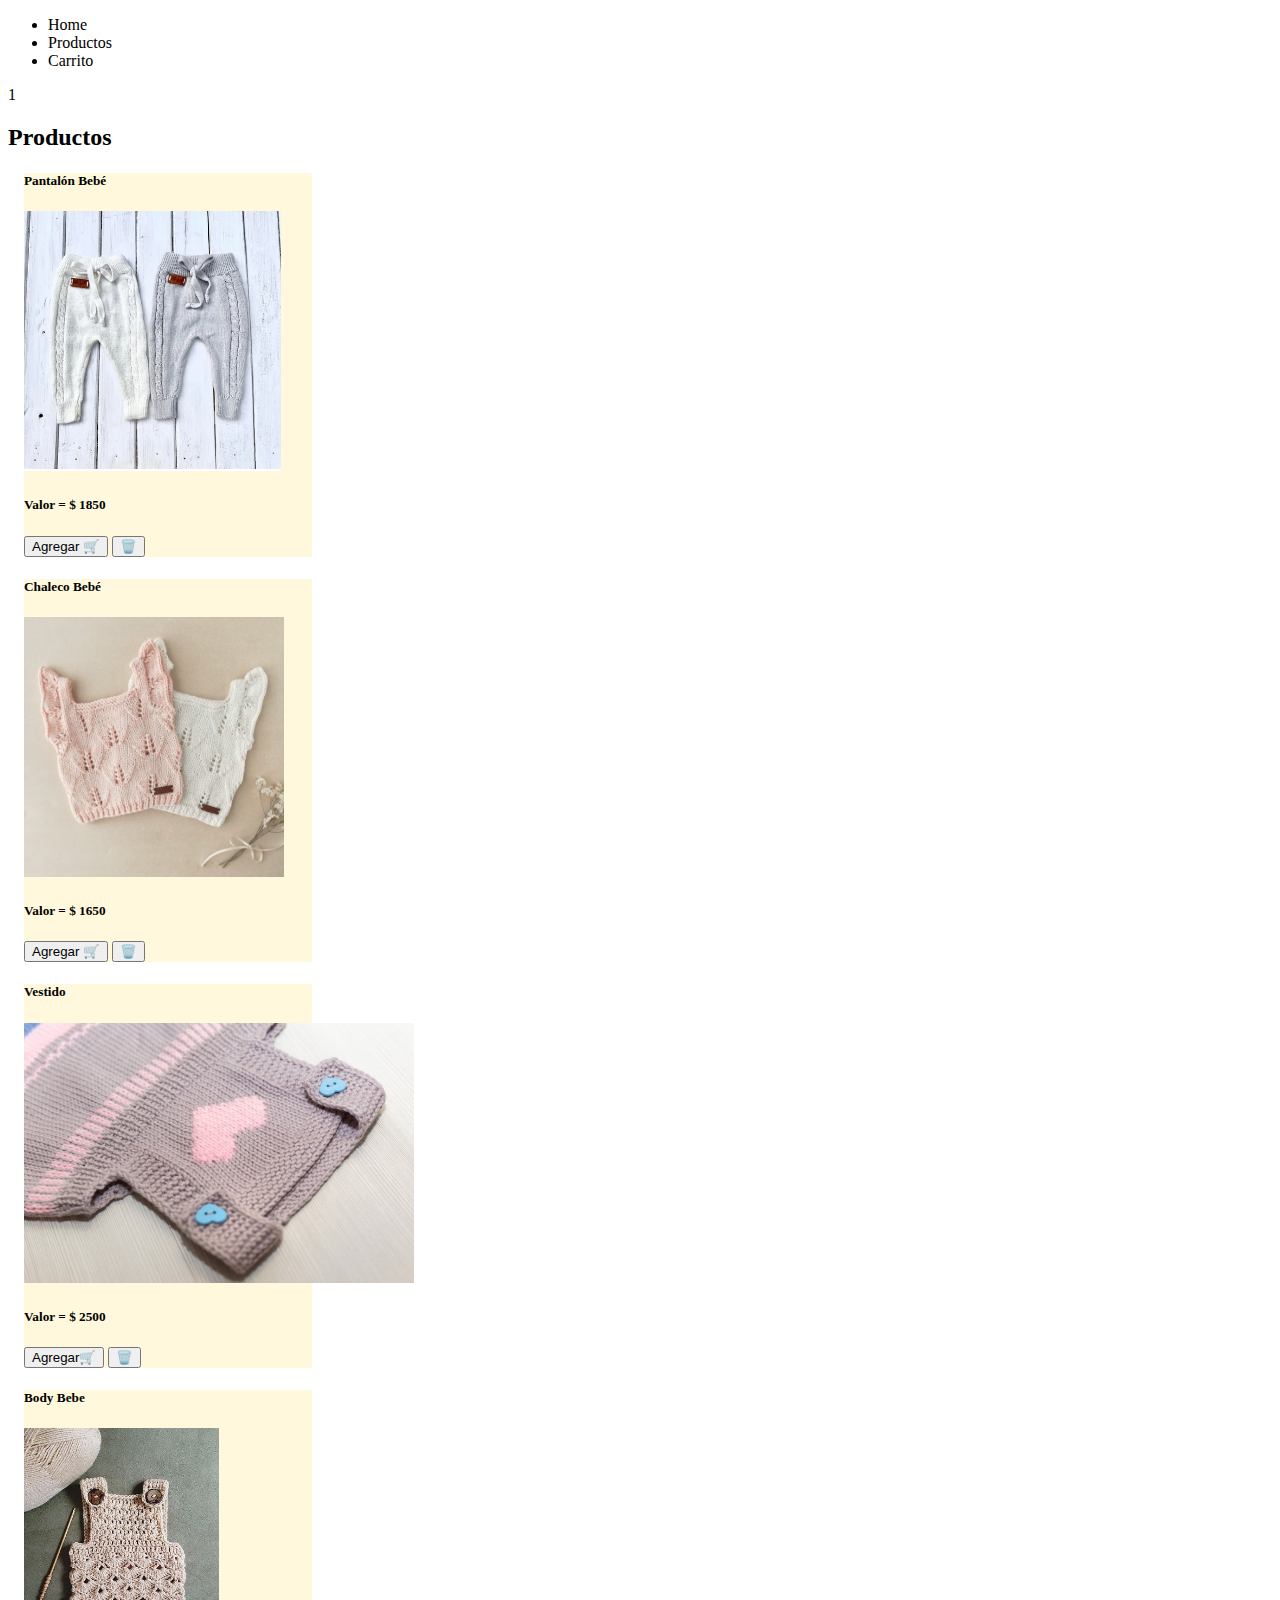
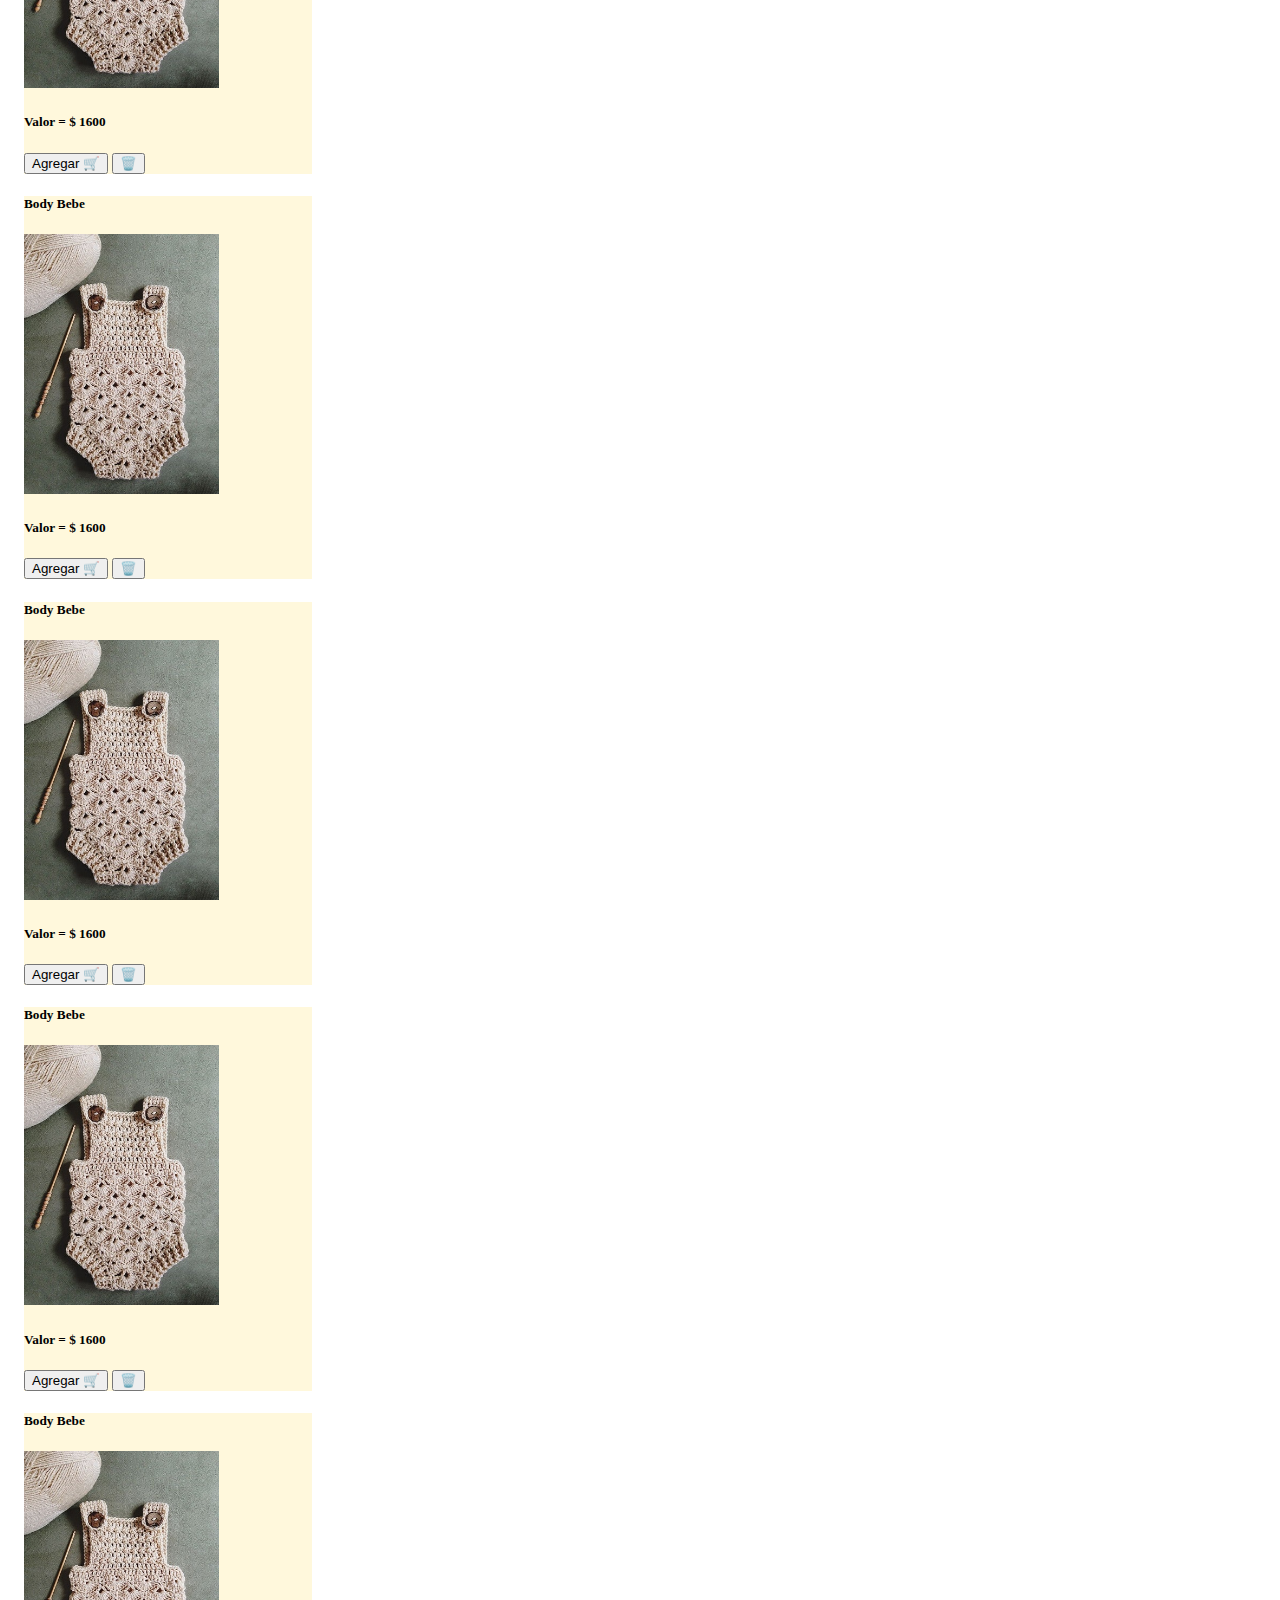
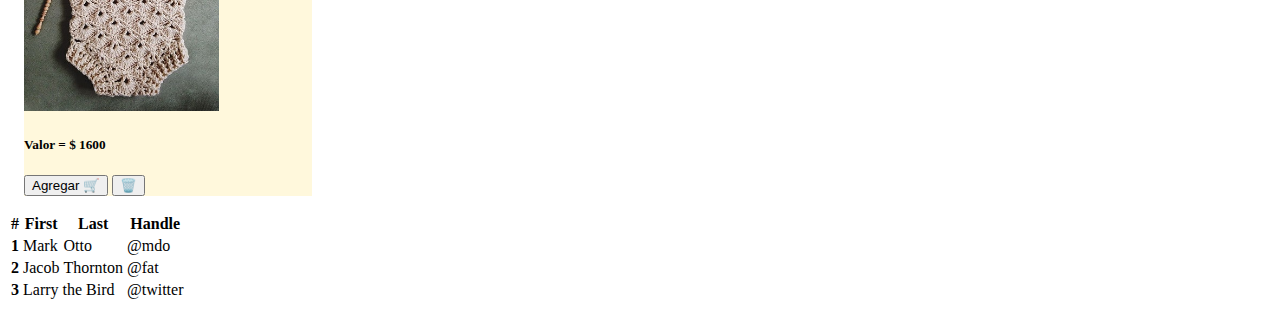
==== index.html @ 097635c6 "Cards 2" ====
<!DOCTYPE html>
<html lang="en">
<head>
    <meta charset="UTF-8">
    <meta http-equiv="X-UA-Compatible" content="IE=edge">
    <meta name="viewport" content="width=device-width, initial-scale=1.0">
    <link href="https://cdn.jsdelivr.net/npm/bootstrap@5.1.3/dist/css/bootstrap.min.css" rel="stylesheet" integrity="sha384-1BmE4kWBq78iYhFldvKuhfTAU6auU8tT94WrHftjDbrCEXSU1oBoqyl2QvZ6jIW3" crossorigin="anonymous">
    <link rel="stylesheet" href="./estilos.css">
    <title>Javascript</title>
</head>
<body >
    <header class="container-fluid bg-dark  top-0">
    <ul class="nav nav-pills mb-3 py-3 container" id="pills-tab" role="tablist">
        <li class="nav-item" role="presentation">
          <a class="nav-link " id="pills-home-tab" data-bs-toggle="pill" data-bs-target="#pills-home" type="button" role="tab" aria-controls="pills-home" aria-selected="true">Home</a>
        </li>
        <li class="nav-item" role="presentation">
          <a class="nav-link active" id="pills-profile-tab" data-bs-toggle="pill" data-bs-target="#pills-profile" type="button" role="tab" aria-controls="pills-profile" aria-selected="false">Productos</a>
        </li>
        <li class="nav-item" role="presentation">
          <a class="nav-link " id="pills-contact-tab" data-bs-toggle="pill" data-bs-target="#pills-contact" type="button" role="tab" aria-controls="pills-contact" aria-selected="false">Carrito</a>
        </li>
      </ul>
    </header>
<main>
    
      <div class="tab-content" id="pills-tabContent">
        <div class="tab-pane fade" id="pills-home" role="tabpanel" aria-labelledby="pills-home-tab">1</div>
    
    <h2 class="m-4 test-primary">Productos</h2>
    
        <div class="tab-pane fade show active" id="pills-profile" role="tabpanel" aria-labelledby="pills-profile-tab">
            <div class="container">
                <div class="row">
                <div class="card shadow mb-1" style="width: 18rem;">
                    <h5 class="card-title pt-2 text-center text-primary">Pantalón Bebé</h5>
                    <img src="/Img/Img/Tejidos-indumentaria/Pantalon-bebe.png" height= 260px | class="card-img-top" alt="...">
                    <div class="card-body">
                        <h5 class="card-text">Valor = $ 1850</h5>       
                        <button id="product1" class="product">Agregar 🛒</button>  <button>🗑️</button>
                    </div>
                </div>  
                <div class="card shadow mb-1" style="width: 18rem;">
                    <h5 class="card-title pt-2 text-center text-primary">Chaleco Bebé</h5>
                    <img src="/Img/Img/Tejidos-indumentaria/Saco-bebe.jpeg" height= 260px class="card-img-top" alt="...">
                    <div class="card-body">
                        <h5 class="card-text">Valor = $ 1650</h5>
                        <button id="product2" class="product">Agregar 🛒</button>  <button>🗑️</button>
                    </div>
                </div>
                <div class="card shadow mb-1" style="width: 18rem;">
                    <h5 class="card-title pt-2 text-center text-primary">Vestido</h5>
                    <img src="/Img/Img/Tejidos-indumentaria/vestido-tejido.jpg" height= 260px class="card-img-top" alt="...">
                    <div class="card-body">
                        <h5 class="card-text">Valor = $ 2500</h5>
                        <button id="product3" class="product">Agregar🛒</button>   <button>🗑️</button>
                        
                    </div>
                </div>
                <div class="card shadow mb-1" style="width: 18rem;">
                    <h5 class="card-title pt-2 text-center text-primary">Body Bebe</h5>
                    <img src="/Img/Img/Tejidos-indumentaria/Body-tejido.jpg" height= 260px class="card-img-top" alt="...">
                    <div class="card-body">
                        <h5 class="card-text">Valor = $ 1600</h5>
                        <button id="product4" class="product">Agregar 🛒</button>   <button>🗑️</button>
                    </div>
                </div>
                <div class="card shadow mb-1" style="width: 18rem;">
                    <h5 class="card-title pt-2 text-center text-primary">Body Bebe</h5>
                    <img src="/Img/Img/Tejidos-indumentaria/Body-tejido.jpg" height= 260px class="card-img-top" alt="...">
                    <div class="card-body">
                        <h5 class="card-text">Valor = $ 1600</h5>
                        <button id="product4" class="product">Agregar 🛒</button>   <button>🗑️</button>
                    </div>
                </div>
                <div class="card shadow mb-1" style="width: 18rem;">
                    <h5 class="card-title pt-2 text-center text-primary">Body Bebe</h5>
                        <img src="/Img/Img/Tejidos-indumentaria/Body-tejido.jpg" height= 260px class="card-img-top" alt="...">
                        <div class="card-body">
                            <h5 class="card-text">Valor = $ 1600</h5>
                            <button id="product4" class="product">Agregar 🛒</button>   <button>🗑️</button>
                        </div>
                </div>
                <div class="card shadow mb-1" style="width: 18rem;">
                    <h5 class="card-title pt-2 text-center text-primary">Body Bebe</h5>
                    <img src="/Img/Img/Tejidos-indumentaria/Body-tejido.jpg" height= 260px class="card-img-top" alt="...">
                    <div class="card-body">
                        <h5 class="card-text">Valor = $ 1600</h5>
                        <button id="product4" class="product">Agregar 🛒</button>   <button>🗑️</button>
                    </div>
            </div>
            <div class="card shadow mb-1" style="width: 18rem;">
                <h5 class="card-title pt-2 text-center text-primary">Body Bebe</h5>
                <img src="/Img/Img/Tejidos-indumentaria/Body-tejido.jpg" height= 260px class="card-img-top" alt="...">
                <div class="card-body">
                    <h5 class="card-text">Valor = $ 1600</h5>
                    <button id="product4" class="product">Agregar 🛒</button>   <button>🗑️</button>
                </div>
            </div>
                </div>
            </div> 
        </div>
          
        <div class="tab-pane fade" id="pills-contact" role="tabpanel" aria-labelledby="pills-contact-tab">
            <table class="table">
                <thead>
                  <tr>
                    <th scope="col">#</th>
                    <th scope="col">First</th>
                    <th scope="col">Last</th>
                    <th scope="col">Handle</th>
                  </tr>
                </thead>
                <tbody>
                  <tr>
                    <th scope="row">1</th>
                    <td>Mark</td>
                    <td>Otto</td>
                    <td>@mdo</td>
                  </tr>
                  <tr>
                    <th scope="row">2</th>
                    <td>Jacob</td>
                    <td>Thornton</td>
                    <td>@fat</td>
                  </tr>
                  <tr>
                    <th scope="row">3</th>
                    <td colspan="2">Larry the Bird</td>
                    <td>@twitter</td>
                  </tr>
                </tbody>
              </table>


        </div>
      </div>
    </main>
    <!-- <div id="LogIn"> 
    </div> -->
    
    <script src="https://cdn.jsdelivr.net/npm/bootstrap@5.1.3/dist/js/bootstrap.bundle.min.js" integrity="sha384-ka7Sk0Gln4gmtz2MlQnikT1wXgYsOg+OMhuP+IlRH9sENBO0LRn5q+8nbTov4+1p" crossorigin="anonymous"></script>
    <script src="https://code.jquery.com/jquery-3.6.0.min.js"></script>
    <script src="script.js"></script>
    
</body>
</html>
---- estilos.css ----
.card{
    margin: 1rem;
    background: cornsilk;
}
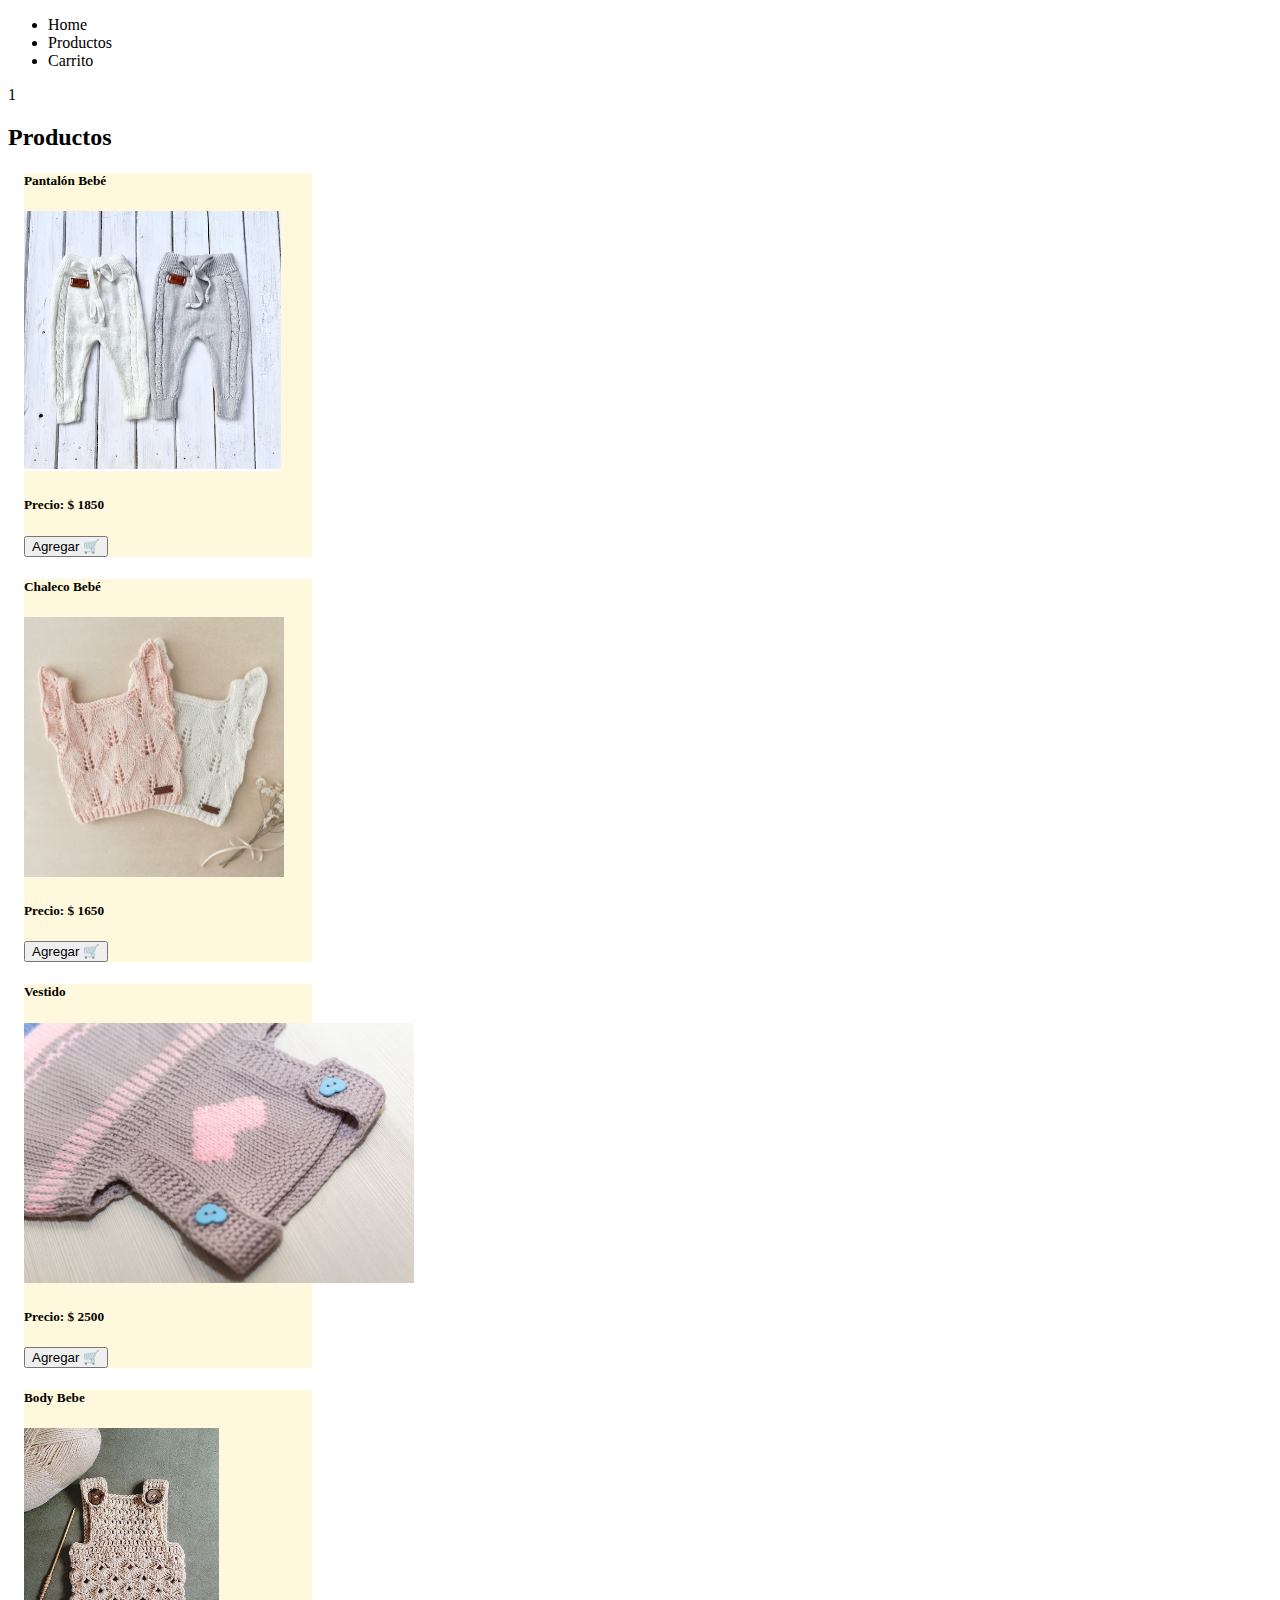
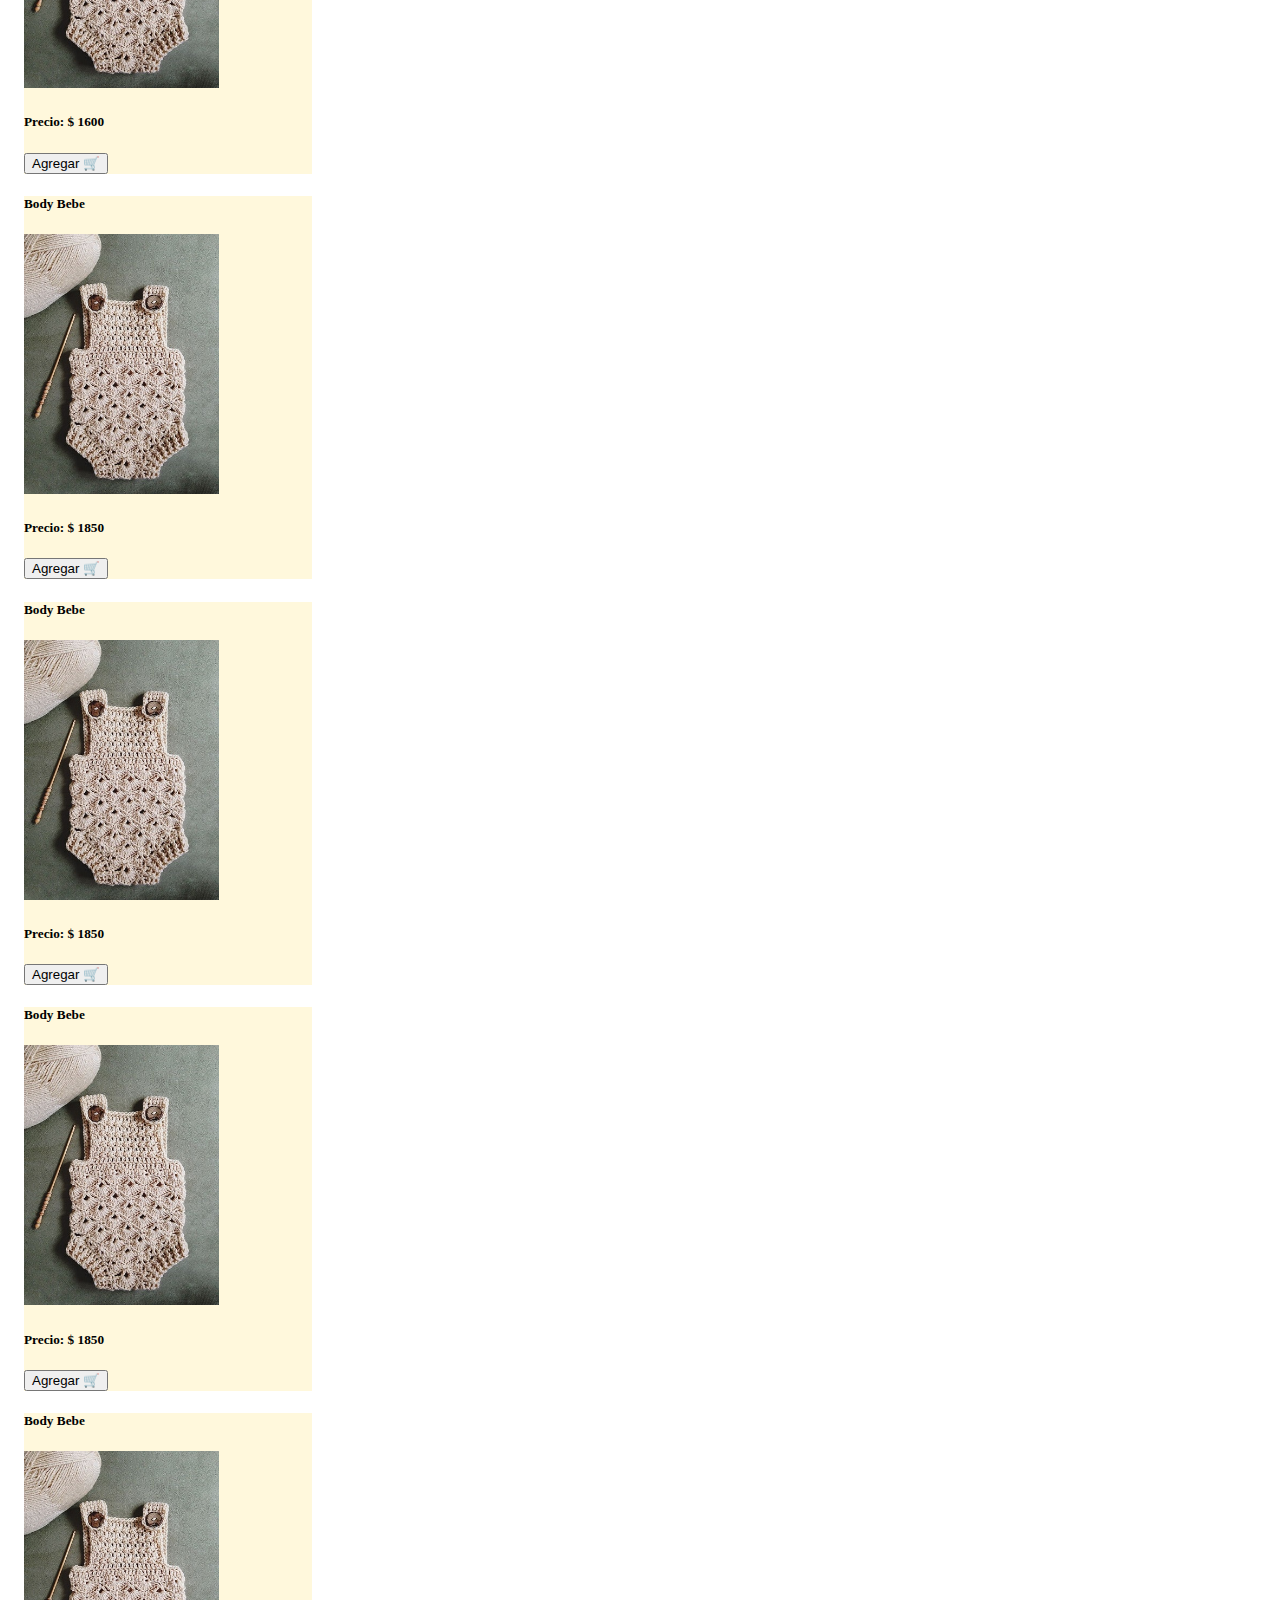
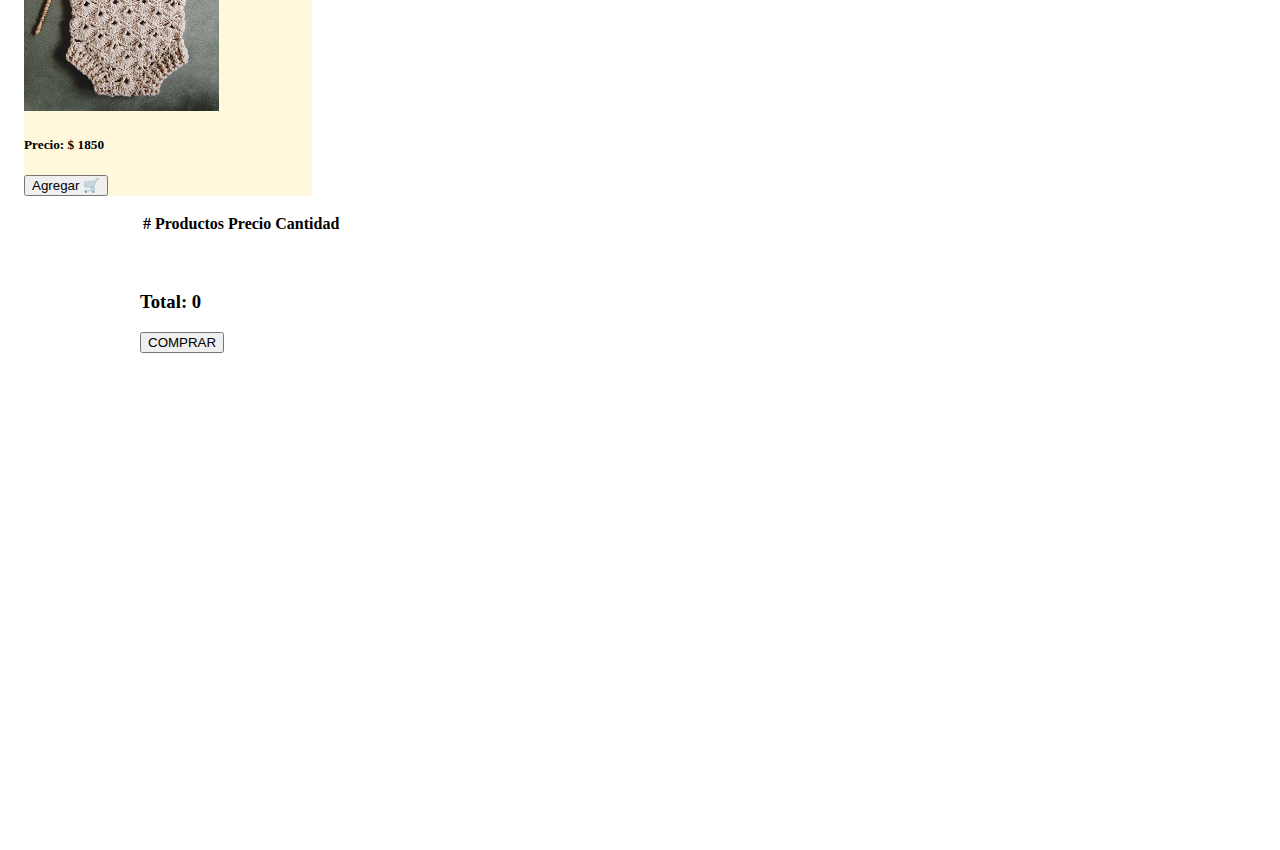
==== commit 50e5d7da: "Carrito Avanzado" ====
--- a/index.html
+++ b/index.html
@@ -22,38 +22,52 @@
         </li>
       </ul>
     </header>
-<main>
+
+    <div class="alert container position-sticky top-0 alert-primary hide" role="alert">
+       Producto Agregado!!
+    </div>
+    <div class="alert container position-sticky top-0 alert-danger remove" role="alert">
+        Producto Removido
+     </div>
+
     
       <div class="tab-content" id="pills-tabContent">
         <div class="tab-pane fade" id="pills-home" role="tabpanel" aria-labelledby="pills-home-tab">1</div>
     
-    <h2 class="m-4 test-primary">Productos</h2>
+    
     
         <div class="tab-pane fade show active" id="pills-profile" role="tabpanel" aria-labelledby="pills-profile-tab">
+            <h2 class=" h4 m-4 text-secondary">Productos</h2>
             <div class="container">
-                <div class="row">
+                <div class="row row-cols-sm-1 row-cols-md-2 row-cols-lg-3 row-cols-xl-4">
                 <div class="card shadow mb-1" style="width: 18rem;">
                     <h5 class="card-title pt-2 text-center text-primary">Pantalón Bebé</h5>
                     <img src="/Img/Img/Tejidos-indumentaria/Pantalon-bebe.png" height= 260px | class="card-img-top" alt="...">
                     <div class="card-body">
-                        <h5 class="card-text">Valor = $ 1850</h5>       
-                        <button id="product1" class="product">Agregar 🛒</button>  <button>🗑️</button>
+                        <h5 class="text-primary">Precio: <span class="precio">$ 1850</span></h5>       
+                        <div class="d-grid gap-2">
+                        <button class="btn btn-secondary button">Agregar 🛒</button> 
+                        </div>
                     </div>
                 </div>  
                 <div class="card shadow mb-1" style="width: 18rem;">
                     <h5 class="card-title pt-2 text-center text-primary">Chaleco Bebé</h5>
                     <img src="/Img/Img/Tejidos-indumentaria/Saco-bebe.jpeg" height= 260px class="card-img-top" alt="...">
                     <div class="card-body">
-                        <h5 class="card-text">Valor = $ 1650</h5>
-                        <button id="product2" class="product">Agregar 🛒</button>  <button>🗑️</button>
+                        <h5 class="text-primary">Precio: <span class="precio">$ 1650</span></h5>       
+                        <div class="d-grid gap-2">
+                        <button class="btn btn-secondary button">Agregar 🛒</button> 
+                        </div>  
                     </div>
                 </div>
                 <div class="card shadow mb-1" style="width: 18rem;">
                     <h5 class="card-title pt-2 text-center text-primary">Vestido</h5>
                     <img src="/Img/Img/Tejidos-indumentaria/vestido-tejido.jpg" height= 260px class="card-img-top" alt="...">
                     <div class="card-body">
-                        <h5 class="card-text">Valor = $ 2500</h5>
-                        <button id="product3" class="product">Agregar🛒</button>   <button>🗑️</button>
+                        <h5 class="text-primary">Precio: <span class="precio">$ 2500</span></h5>       
+                        <div class="d-grid gap-2">
+                        <button class="btn btn-secondary button">Agregar 🛒</button> 
+                        </div>  
                         
                     </div>
                 </div>
@@ -61,81 +75,85 @@
                     <h5 class="card-title pt-2 text-center text-primary">Body Bebe</h5>
                     <img src="/Img/Img/Tejidos-indumentaria/Body-tejido.jpg" height= 260px class="card-img-top" alt="...">
                     <div class="card-body">
-                        <h5 class="card-text">Valor = $ 1600</h5>
-                        <button id="product4" class="product">Agregar 🛒</button>   <button>🗑️</button>
+                        <h5 class="text-primary">Precio: <span class="precio">$ 1600</span></h5>       
+                        <div class="d-grid gap-2">
+                        <button class="btn btn-secondary button">Agregar 🛒</button> 
+                        </div>  
                     </div>
                 </div>
                 <div class="card shadow mb-1" style="width: 18rem;">
                     <h5 class="card-title pt-2 text-center text-primary">Body Bebe</h5>
                     <img src="/Img/Img/Tejidos-indumentaria/Body-tejido.jpg" height= 260px class="card-img-top" alt="...">
                     <div class="card-body">
-                        <h5 class="card-text">Valor = $ 1600</h5>
-                        <button id="product4" class="product">Agregar 🛒</button>   <button>🗑️</button>
+                        <h5 class="text-primary">Precio: <span class="precio">$ 1850</span></h5>       
+                        <div class="d-grid gap-2">
+                        <button class="btn btn-secondary button">Agregar 🛒</button> 
+                        </div>  
                     </div>
                 </div>
                 <div class="card shadow mb-1" style="width: 18rem;">
                     <h5 class="card-title pt-2 text-center text-primary">Body Bebe</h5>
                         <img src="/Img/Img/Tejidos-indumentaria/Body-tejido.jpg" height= 260px class="card-img-top" alt="...">
                         <div class="card-body">
-                            <h5 class="card-text">Valor = $ 1600</h5>
-                            <button id="product4" class="product">Agregar 🛒</button>   <button>🗑️</button>
+                            <h5 class="text-primary">Precio: <span class="precio">$ 1850</span></h5>       
+                            <div class="d-grid gap-2">
+                            <button class="btn btn-secondary button">Agregar 🛒</button> 
+                            </div> 
                         </div>
                 </div>
                 <div class="card shadow mb-1" style="width: 18rem;">
                     <h5 class="card-title pt-2 text-center text-primary">Body Bebe</h5>
                     <img src="/Img/Img/Tejidos-indumentaria/Body-tejido.jpg" height= 260px class="card-img-top" alt="...">
                     <div class="card-body">
-                        <h5 class="card-text">Valor = $ 1600</h5>
-                        <button id="product4" class="product">Agregar 🛒</button>   <button>🗑️</button>
+                        <h5 class="text-primary">Precio: <span class="precio">$ 1850</span></h5>       
+                        <div class="d-grid gap-2">
+                        <button class="btn btn-secondary button">Agregar 🛒</button> 
+                        </div>
                     </div>
             </div>
             <div class="card shadow mb-1" style="width: 18rem;">
                 <h5 class="card-title pt-2 text-center text-primary">Body Bebe</h5>
                 <img src="/Img/Img/Tejidos-indumentaria/Body-tejido.jpg" height= 260px class="card-img-top" alt="...">
                 <div class="card-body">
-                    <h5 class="card-text">Valor = $ 1600</h5>
-                    <button id="product4" class="product">Agregar 🛒</button>   <button>🗑️</button>
+                    <h5 class="card-text">Precio: <span class="precio">$ 1850</span></h5>       
+                    <div class="d-grid gap-2">
+                    <button class="btn btn-secondary button">Agregar 🛒</button> 
+                    </div>
                 </div>
             </div>
                 </div>
             </div> 
         </div>
           
-        <div class="tab-pane fade" id="pills-contact" role="tabpanel" aria-labelledby="pills-contact-tab">
+        <div class="tab-pane fade carrito " id="pills-contact" role="tabpanel" aria-labelledby="pills-contact-tab">
             <table class="table">
                 <thead>
-                  <tr>
+                  <tr class="text-primary">
                     <th scope="col">#</th>
-                    <th scope="col">First</th>
-                    <th scope="col">Last</th>
-                    <th scope="col">Handle</th>
+                    <th scope="col">Productos</th>
+                    <th scope="col">Precio</th>
+                    <th scope="col">Cantidad</th>
                   </tr>
                 </thead>
-                <tbody>
-                  <tr>
-                    <th scope="row">1</th>
-                    <td>Mark</td>
-                    <td>Otto</td>
-                    <td>@mdo</td>
-                  </tr>
-                  <tr>
-                    <th scope="row">2</th>
-                    <td>Jacob</td>
-                    <td>Thornton</td>
-                    <td>@fat</td>
-                  </tr>
-                  <tr>
-                    <th scope="row">3</th>
-                    <td colspan="2">Larry the Bird</td>
-                    <td>@twitter</td>
-                  </tr>
+                <tbody class="tbody">
+                  
                 </tbody>
               </table>
+              <br><br>
+              <div class="row mx-4">
+                  <div class="col">
+                      <h3 class="itemCartTotal">Total: 0</h3>
+                 </div>
+                <div class="col d-flex justify-content-end">
+                    <button class="btn btn-success">COMPRAR</button>
+                </div> 
+                </div>
+              </div>
 
 
         </div>
       </div>
-    </main>
+    
     <!-- <div id="LogIn"> 
     </div> -->
     
--- a/estilos.css
+++ b/estilos.css
@@ -3,3 +3,39 @@
     background: cornsilk;
 }
 
+header, .alert{
+    z-index: 100;
+
+}
+
+.carrito{
+    min-height: 70vh;
+    max-width: 1000px;
+    margin: 0 auto;
+    width: 100%;
+}
+
+.table__productos{
+    display: flex;
+}
+.table__productos > img{
+    width: 9rem;
+    object-fit: contain;
+    border-radius: 6px;
+    margin-right: 20px;
+
+}
+
+.table__cantidad > input{
+    width: 40px;
+    border: none;
+    outline: 0;
+    font-size: 16px;
+    font-weight: 700;
+    margin-right: 30px;
+    margin-bottom: 20px;
+}
+
+.hide, .remove {
+    display: none;
+}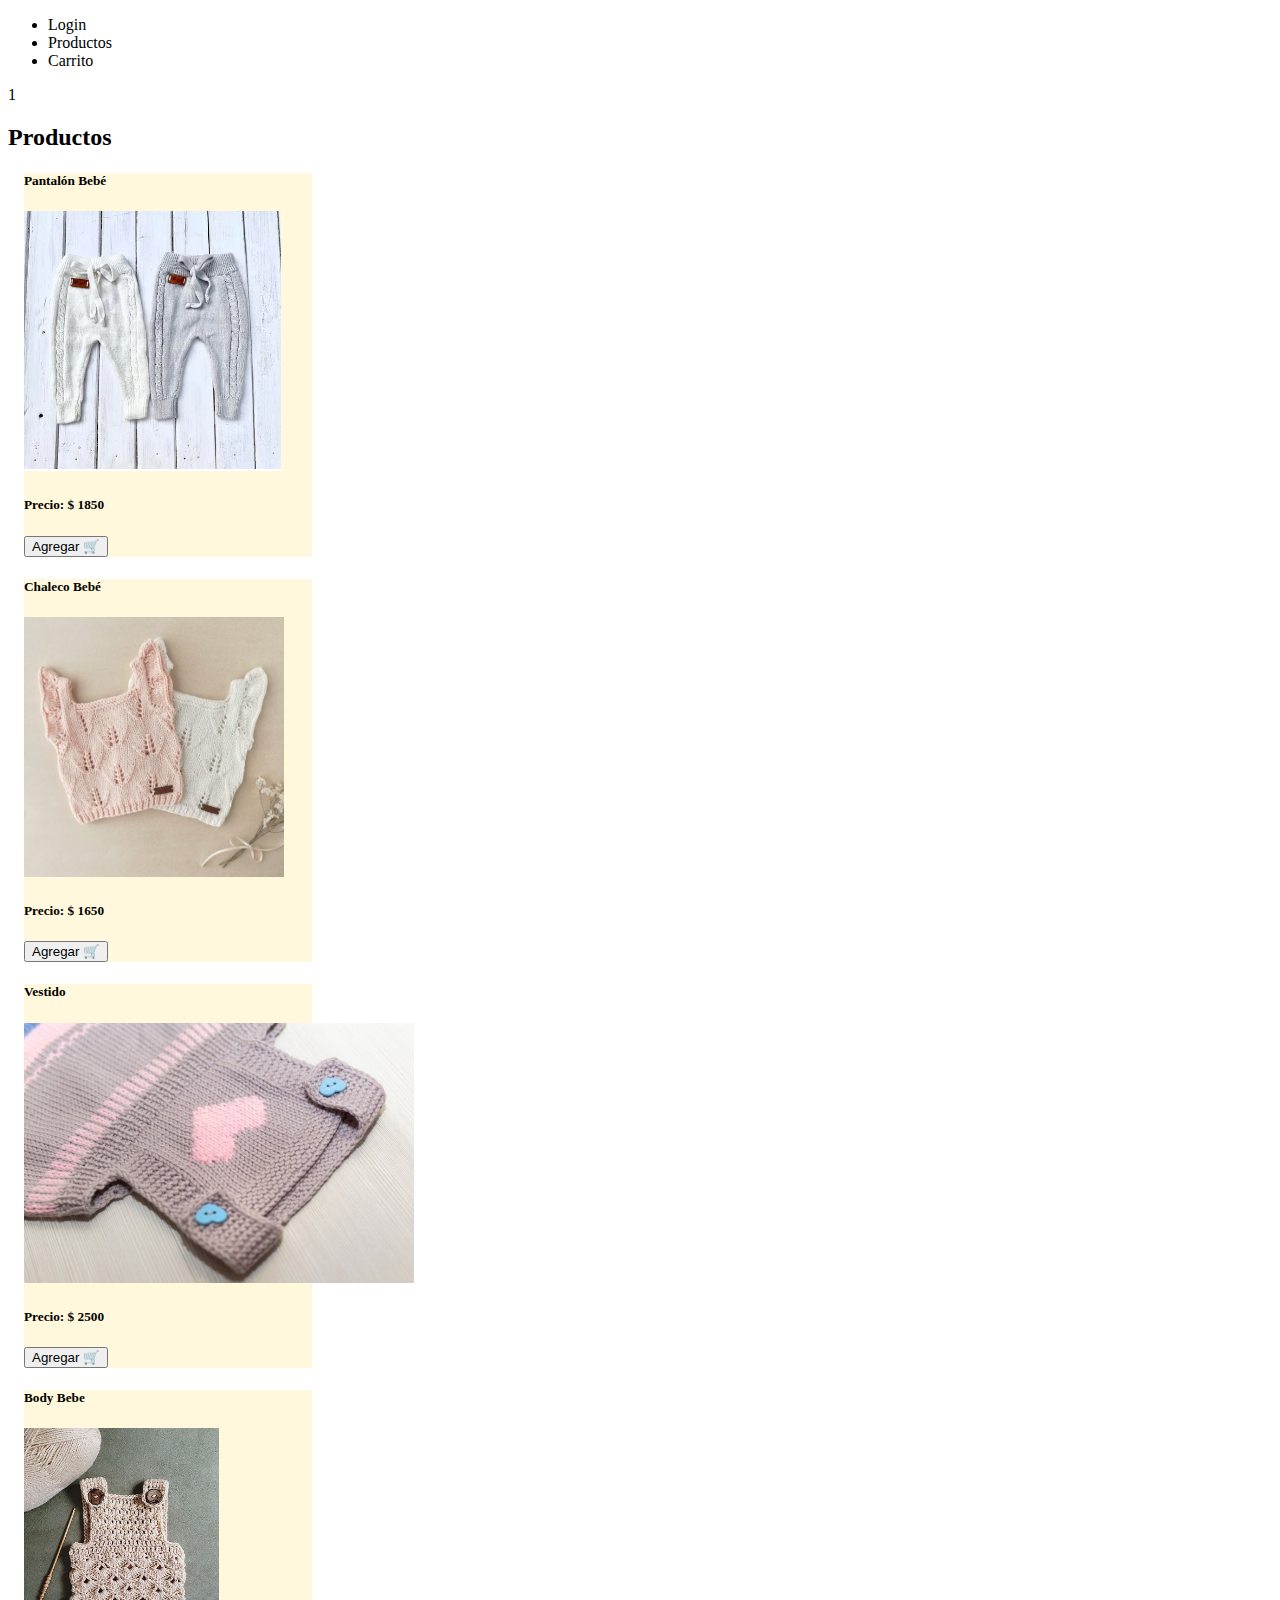
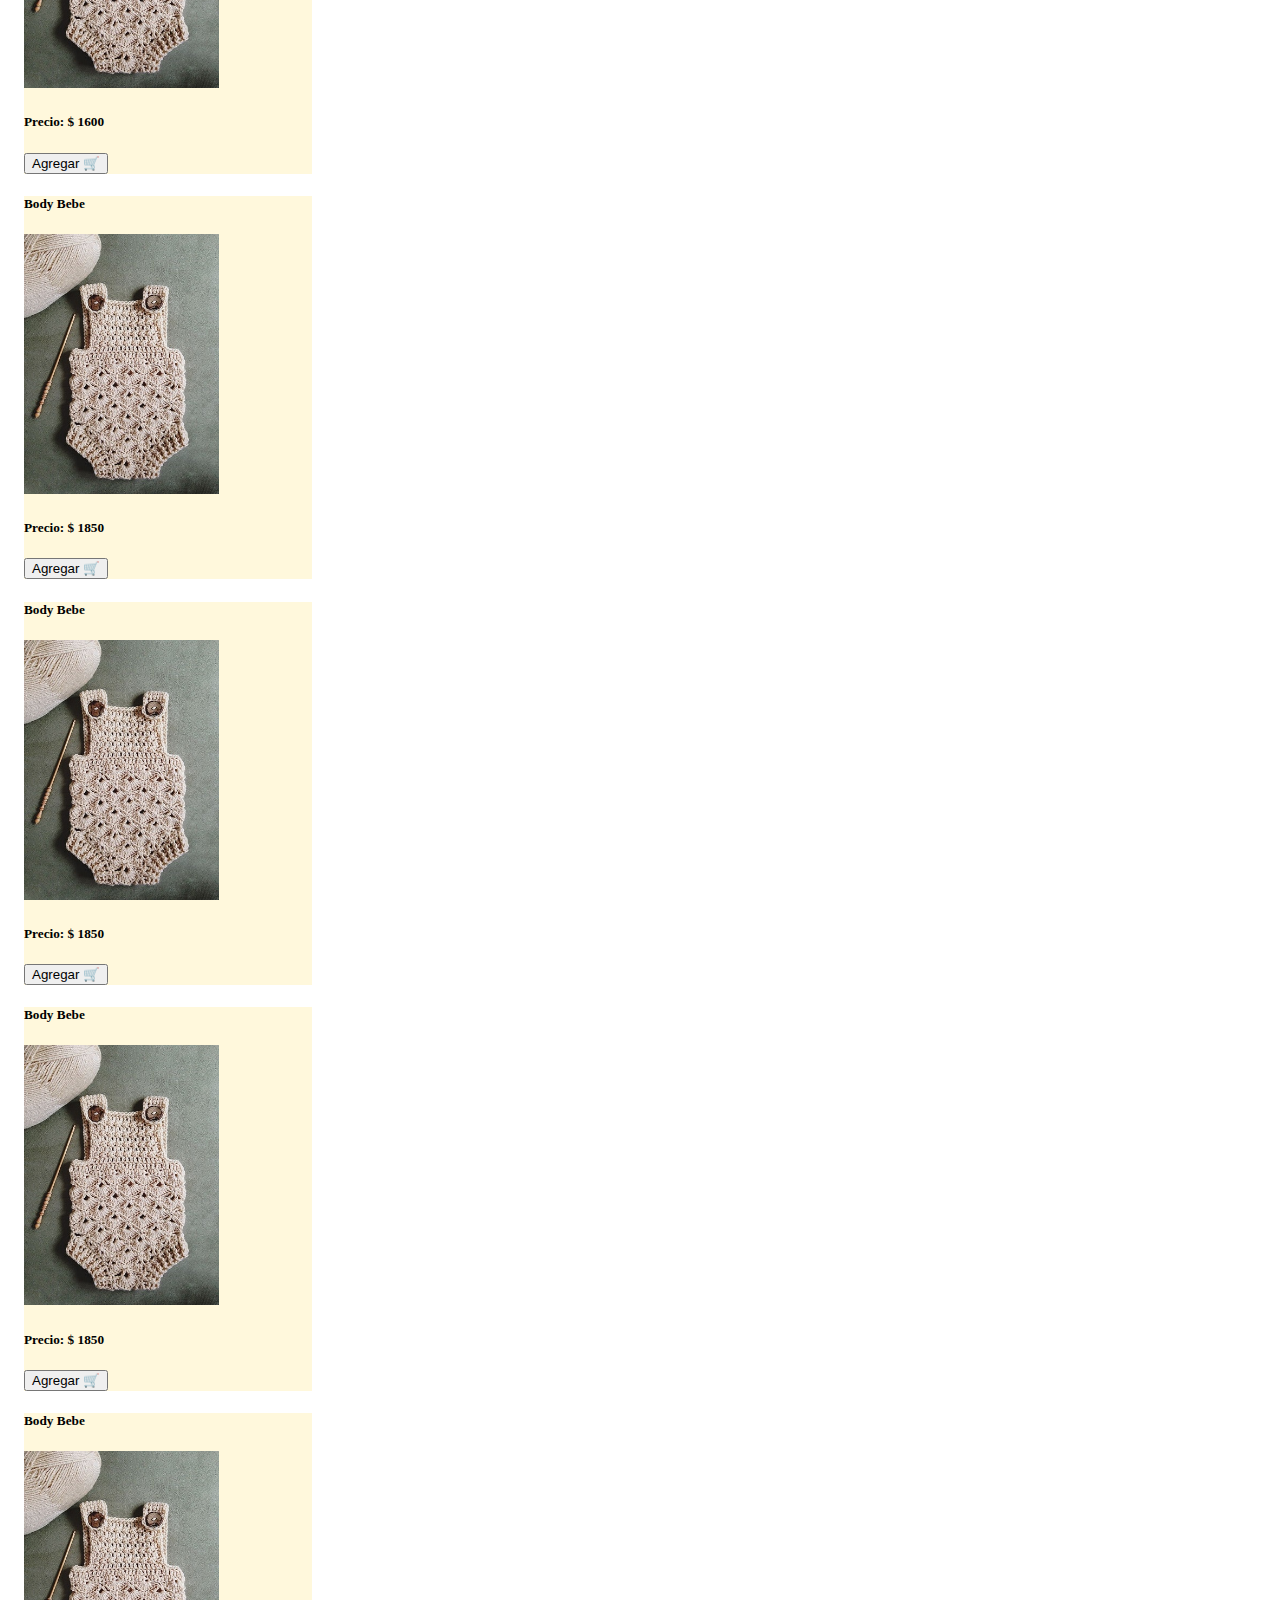
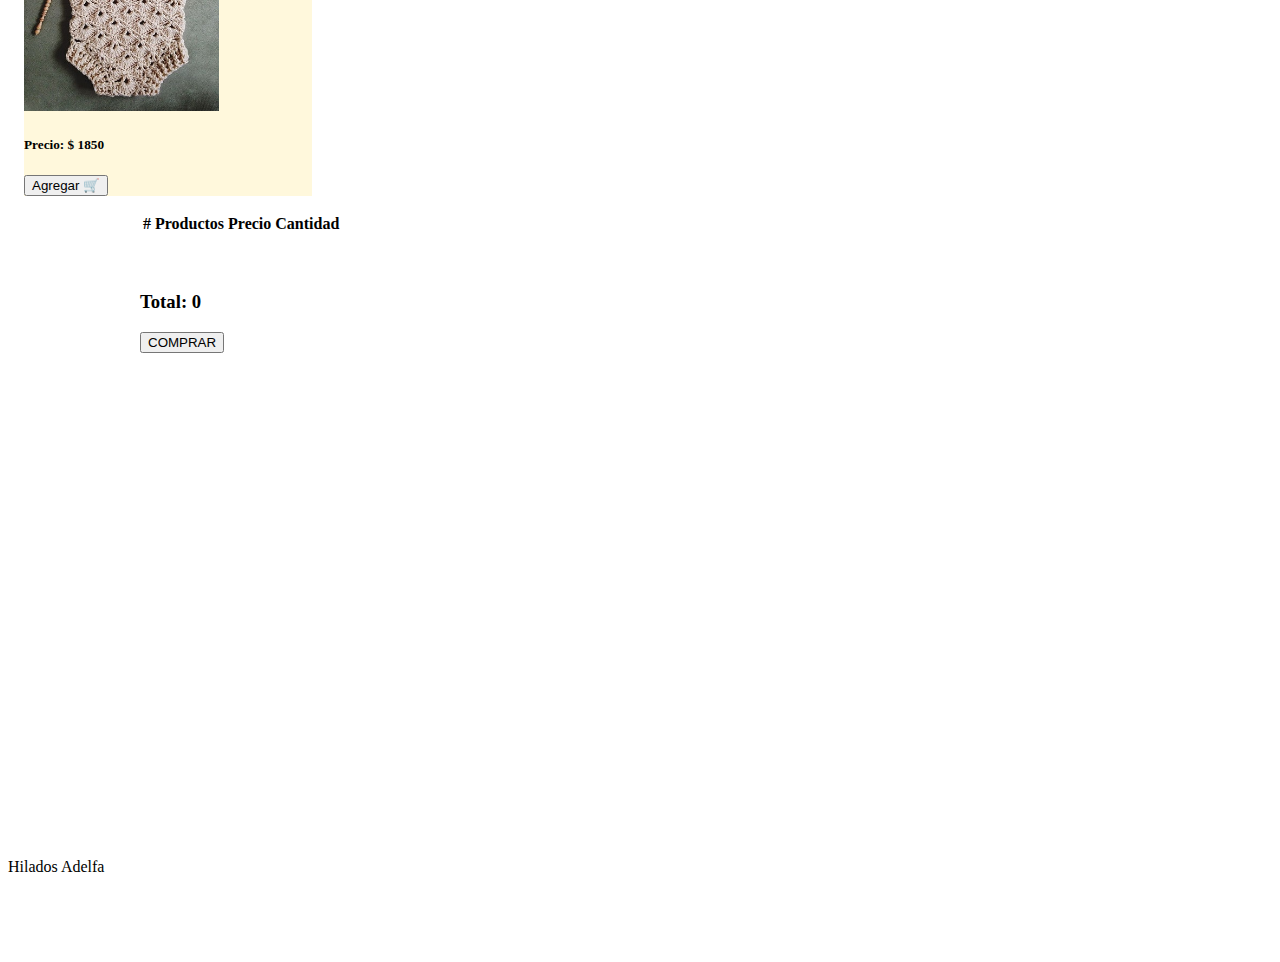
==== commit b6832028: "Carrito 2" ====
--- a/index.html
+++ b/index.html
@@ -12,7 +12,7 @@
     <header class="container-fluid bg-dark  top-0">
     <ul class="nav nav-pills mb-3 py-3 container" id="pills-tab" role="tablist">
         <li class="nav-item" role="presentation">
-          <a class="nav-link " id="pills-home-tab" data-bs-toggle="pill" data-bs-target="#pills-home" type="button" role="tab" aria-controls="pills-home" aria-selected="true">Home</a>
+          <a class="nav-link " id="pills-home-tab" data-bs-toggle="pill" data-bs-target="#pills-home" type="button" role="tab" aria-controls="pills-home" aria-selected="true">Login</a>
         </li>
         <li class="nav-item" role="presentation">
           <a class="nav-link active" id="pills-profile-tab" data-bs-toggle="pill" data-bs-target="#pills-profile" type="button" role="tab" aria-controls="pills-profile" aria-selected="false">Productos</a>
@@ -162,4 +162,8 @@
     <script src="script.js"></script>
     
 </body>
+
+<footer class="bg-dark p-3 mt-5">
+   <p class="footer text-center m-0 text-muted">Hilados Adelfa</p>
+</footer>
 </html>--- a/estilos.css
+++ b/estilos.css
@@ -38,4 +38,10 @@
 
 .hide, .remove {
     display: none;
+}
+
+footer{
+    
+    height: 6rem;
+
 }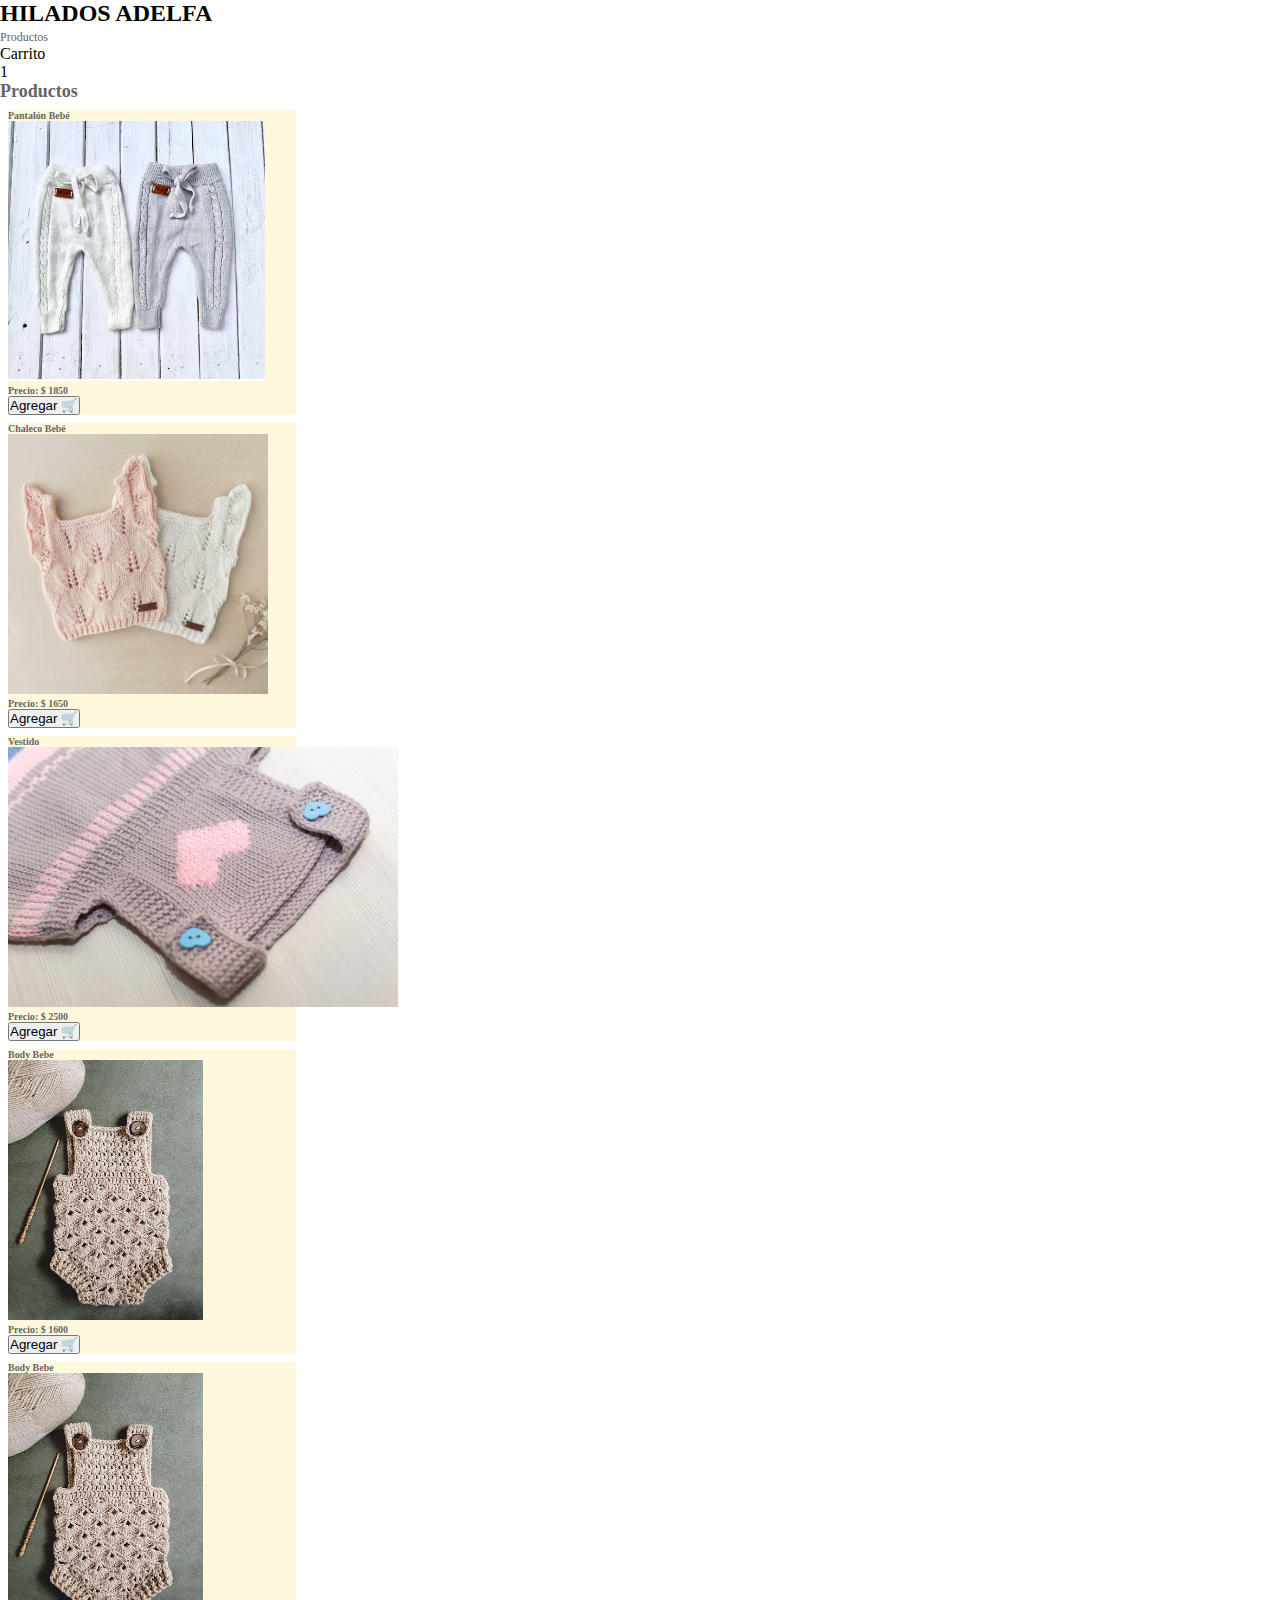
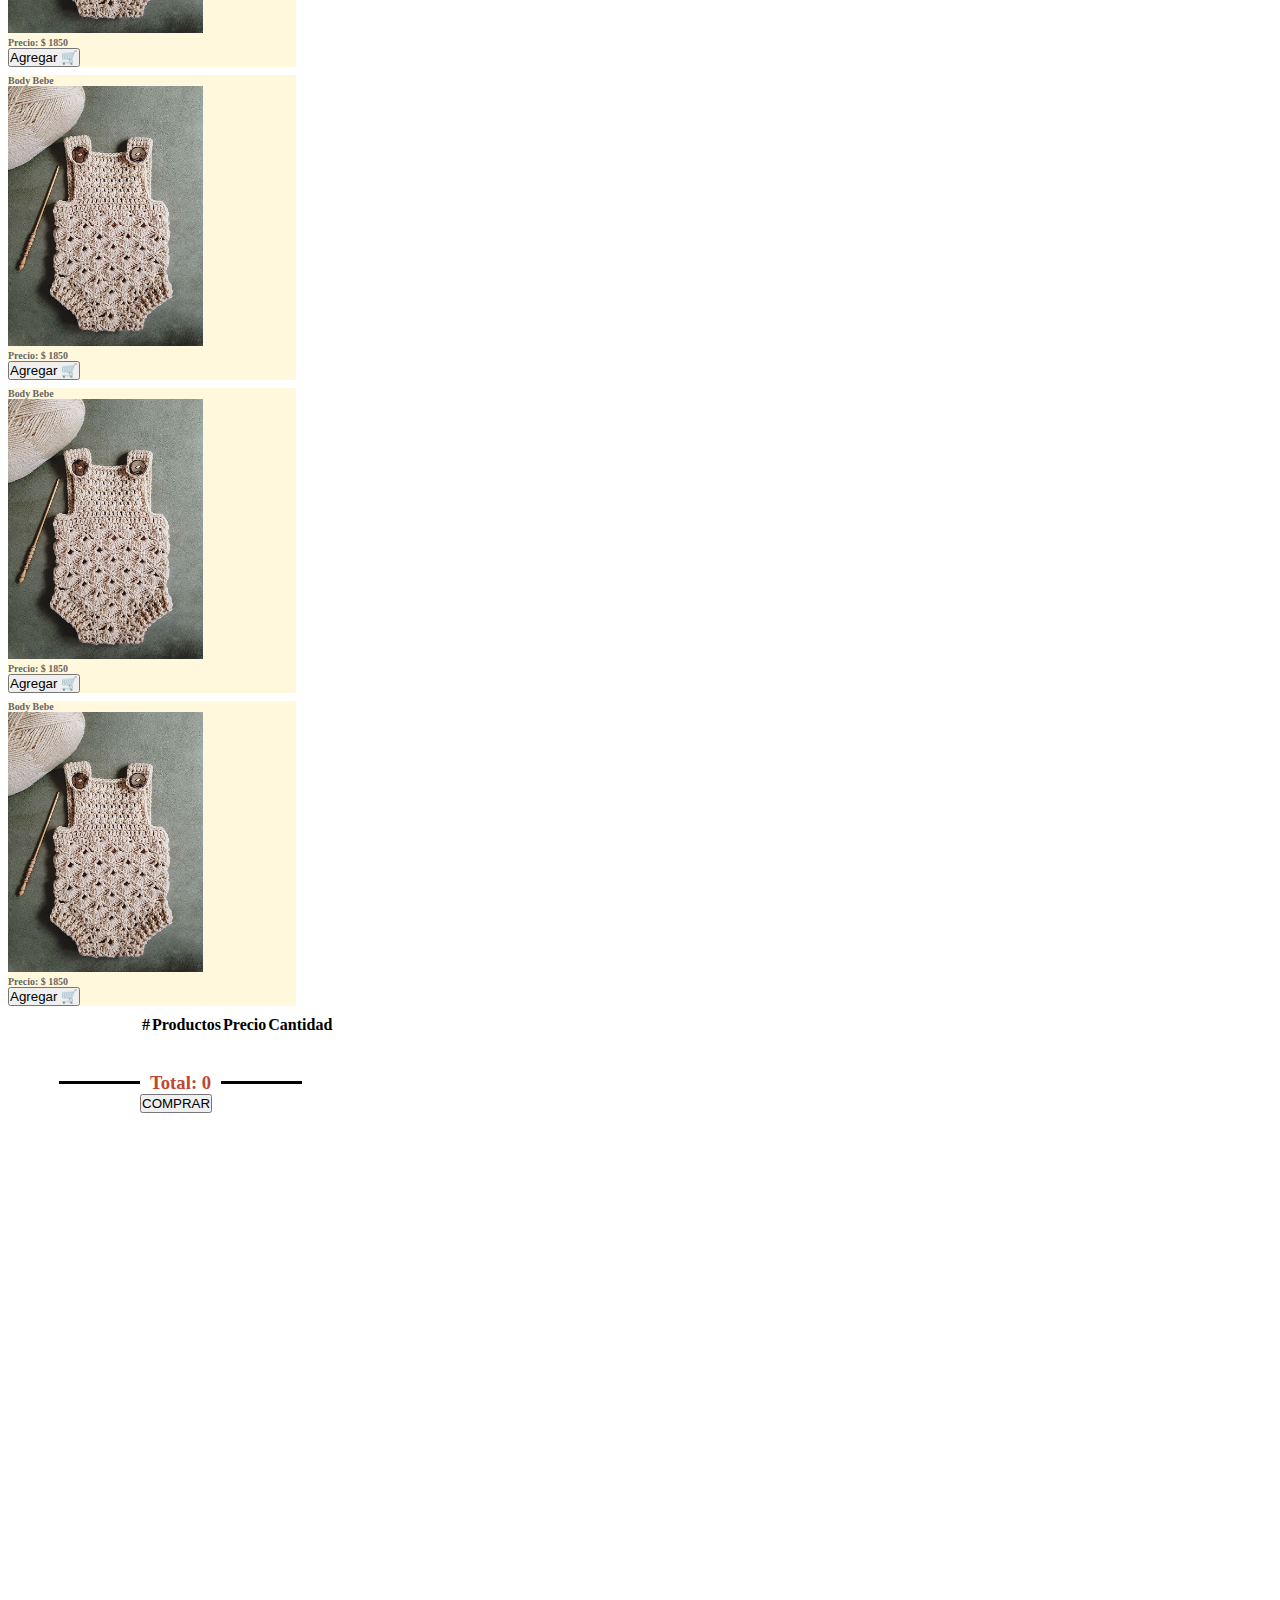
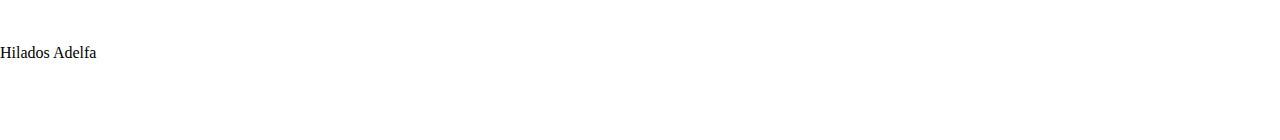
==== commit 86f94848: "UNION DE JS Y CSS" ====
--- a/index.html
+++ b/index.html
@@ -10,10 +10,9 @@
 </head>
 <body >
     <header class="container-fluid bg-dark  top-0">
+        <h2 class="text-secondary m-0 p-2">HILADOS ADELFA</h2>
     <ul class="nav nav-pills mb-3 py-3 container" id="pills-tab" role="tablist">
-        <li class="nav-item" role="presentation">
-          <a class="nav-link " id="pills-home-tab" data-bs-toggle="pill" data-bs-target="#pills-home" type="button" role="tab" aria-controls="pills-home" aria-selected="true">Login</a>
-        </li>
+        
         <li class="nav-item" role="presentation">
           <a class="nav-link active" id="pills-profile-tab" data-bs-toggle="pill" data-bs-target="#pills-profile" type="button" role="tab" aria-controls="pills-profile" aria-selected="false">Productos</a>
         </li>
@@ -42,7 +41,7 @@
                 <div class="row row-cols-sm-1 row-cols-md-2 row-cols-lg-3 row-cols-xl-4">
                 <div class="card shadow mb-1" style="width: 18rem;">
                     <h5 class="card-title pt-2 text-center text-primary">Pantalón Bebé</h5>
-                    <img src="/Img/Img/Tejidos-indumentaria/Pantalon-bebe.png" height= 260px | class="card-img-top" alt="...">
+                    <img src="../Img/Img/Tejidos-indumentaria/Pantalon-bebe.png" height= 260px | class="card-img-top" alt="...">
                     <div class="card-body">
                         <h5 class="text-primary">Precio: <span class="precio">$ 1850</span></h5>       
                         <div class="d-grid gap-2">
@@ -52,7 +51,7 @@
                 </div>  
                 <div class="card shadow mb-1" style="width: 18rem;">
                     <h5 class="card-title pt-2 text-center text-primary">Chaleco Bebé</h5>
-                    <img src="/Img/Img/Tejidos-indumentaria/Saco-bebe.jpeg" height= 260px class="card-img-top" alt="...">
+                    <img src="../Img/Img/Tejidos-indumentaria/Saco-bebe.jpeg" height= 260px class="card-img-top" alt="...">
                     <div class="card-body">
                         <h5 class="text-primary">Precio: <span class="precio">$ 1650</span></h5>       
                         <div class="d-grid gap-2">
@@ -62,7 +61,7 @@
                 </div>
                 <div class="card shadow mb-1" style="width: 18rem;">
                     <h5 class="card-title pt-2 text-center text-primary">Vestido</h5>
-                    <img src="/Img/Img/Tejidos-indumentaria/vestido-tejido.jpg" height= 260px class="card-img-top" alt="...">
+                    <img src="../Img/Img/Tejidos-indumentaria/vestido-tejido.jpg" height= 260px class="card-img-top" alt="...">
                     <div class="card-body">
                         <h5 class="text-primary">Precio: <span class="precio">$ 2500</span></h5>       
                         <div class="d-grid gap-2">
@@ -73,7 +72,7 @@
                 </div>
                 <div class="card shadow mb-1" style="width: 18rem;">
                     <h5 class="card-title pt-2 text-center text-primary">Body Bebe</h5>
-                    <img src="/Img/Img/Tejidos-indumentaria/Body-tejido.jpg" height= 260px class="card-img-top" alt="...">
+                    <img src="../Img/Img/Tejidos-indumentaria/Body-tejido.jpg" height= 260px class="card-img-top" alt="...">
                     <div class="card-body">
                         <h5 class="text-primary">Precio: <span class="precio">$ 1600</span></h5>       
                         <div class="d-grid gap-2">
@@ -83,7 +82,7 @@
                 </div>
                 <div class="card shadow mb-1" style="width: 18rem;">
                     <h5 class="card-title pt-2 text-center text-primary">Body Bebe</h5>
-                    <img src="/Img/Img/Tejidos-indumentaria/Body-tejido.jpg" height= 260px class="card-img-top" alt="...">
+                    <img src="../Img/Img/Tejidos-indumentaria/Body-tejido.jpg" height= 260px class="card-img-top" alt="...">
                     <div class="card-body">
                         <h5 class="text-primary">Precio: <span class="precio">$ 1850</span></h5>       
                         <div class="d-grid gap-2">
@@ -93,7 +92,7 @@
                 </div>
                 <div class="card shadow mb-1" style="width: 18rem;">
                     <h5 class="card-title pt-2 text-center text-primary">Body Bebe</h5>
-                        <img src="/Img/Img/Tejidos-indumentaria/Body-tejido.jpg" height= 260px class="card-img-top" alt="...">
+                        <img src="../Img/Img/Tejidos-indumentaria/Body-tejido.jpg" height= 260px class="card-img-top" alt="...">
                         <div class="card-body">
                             <h5 class="text-primary">Precio: <span class="precio">$ 1850</span></h5>       
                             <div class="d-grid gap-2">
@@ -103,7 +102,7 @@
                 </div>
                 <div class="card shadow mb-1" style="width: 18rem;">
                     <h5 class="card-title pt-2 text-center text-primary">Body Bebe</h5>
-                    <img src="/Img/Img/Tejidos-indumentaria/Body-tejido.jpg" height= 260px class="card-img-top" alt="...">
+                    <img src="../Img/Img/Tejidos-indumentaria/Body-tejido.jpg" height= 260px class="card-img-top" alt="...">
                     <div class="card-body">
                         <h5 class="text-primary">Precio: <span class="precio">$ 1850</span></h5>       
                         <div class="d-grid gap-2">
@@ -113,7 +112,7 @@
             </div>
             <div class="card shadow mb-1" style="width: 18rem;">
                 <h5 class="card-title pt-2 text-center text-primary">Body Bebe</h5>
-                <img src="/Img/Img/Tejidos-indumentaria/Body-tejido.jpg" height= 260px class="card-img-top" alt="...">
+                <img src="../Img/Img/Tejidos-indumentaria/Body-tejido.jpg" height= 260px class="card-img-top" alt="...">
                 <div class="card-body">
                     <h5 class="card-text">Precio: <span class="precio">$ 1850</span></h5>       
                     <div class="d-grid gap-2">
--- a/estilos.css
+++ b/estilos.css
@@ -1,3 +1,5 @@
+/* estilos carrito*/
+
 .card{
     margin: 1rem;
     background: cornsilk;
@@ -44,4 +46,207 @@
     
     height: 6rem;
 
-}+}
+/* Estilos login*/
+
+*{
+    margin: 0;
+    padding: 0;
+    box-sizing: border-box;
+
+}
+
+.body-login{
+    background-image: linear-gradient(to right, rgb(192, 70, 49), rgb(104, 24, 10)  );
+    width: 100%;
+    height: 100vh;
+    /*color: #fff;*/
+    display: flex;
+    align-items: center;
+    justify-content: center;
+    font-family: Verdana, Geneva, Tahoma, sans-serif;
+
+}
+
+.cod-container {
+    background: #fff ;
+    width: 380px;
+    border-radius: 10px;
+    overflow: hidden;
+}
+
+.form-header {
+    background: peachpuff;
+    text-align: center;
+    padding: 30px 0 40px;
+}
+
+.form-header h1{
+    color: #fff;
+    font-family: sans-serif;
+    font-weight: normal;
+    margin-top: 5px;
+
+}
+
+.form-header span{
+    color: burlywood;
+}
+
+.cod-form {
+    padding: 10px 40px 40px;
+
+}
+
+.form-titulo {
+    text-align: center;
+    text-transform: uppercase;
+    font-weight: normal;
+    margin-bottom: 32px;
+    overflow: hidden;
+    font-family: sans-serif;
+    color:palevioletred;
+
+}
+
+h3 {
+    position: relative;
+    display: inline-block;
+    color: rgb(192, 70, 49);
+    padding: 0 10px;
+
+}
+
+h3::after,
+h3::before {
+    position: absolute;
+    content: "";
+    width: 100%;
+    height: 3px;
+    background: rgb(3, 3, 3);
+    top: 0.5em;
+}
+
+h3::after{
+    left: 100%
+}
+
+h3::before{
+    right: 100%;
+}
+
+.cod-form{
+    width: 100%;
+    height: auto;
+    text-align: center;
+
+}
+
+.input-grupo {
+    position: relative;
+    margin-bottom: 40px;
+
+}
+
+input[type="email"],
+input[type="Contraseña"] {
+    border: none;
+    border-bottom: 2px solid rgb(3, 3, 3);
+    width: 100%;
+    outline: none;
+    font-size: 14px;
+    color: rgb(3, 3, 3) ;
+    padding-left: 10px;
+    font-family: sans-serif;
+
+}
+
+.label{
+    position: absolute;
+    top: 0;
+    left: 0;
+    font-size: 14px;
+    color: salmon;
+    padding-left: 10px;
+    cursor: text;
+    transition: all .3s ease;
+
+}
+
+.form-input:focus + label {
+    top: -14px;
+    font-size: 12px;
+    color: #666565 ;
+    font-family: sans-serif; 
+ }
+
+ .active {
+    top: -14px;
+    font-size: 12px;
+    color: #666565 ;
+ }
+
+ .error {
+     color: #ff0000;
+
+ }
+
+ input[type="Submit"] {
+     background: none;
+     border: none;
+     background: #ff0000;
+     color: #fff;
+     width: 100%;
+     font-size: 14px;
+     padding: 10px 0;
+     font-family: sans-serif;
+     margin-bottom: 16px;
+     border-radius: 10px;
+     transition: all .5s ease;
+ }
+
+ input[type="Submit"]:hover{
+     background: #021E26;
+
+
+ }
+
+ .input-grupo p{
+     color: coral;
+     text-align: center;
+     font-size: 14px;
+     font-family: sans-serif;
+
+ }
+
+ .input-grupo p > a {
+     text-decoration: none;
+     color: cadetblue;
+     
+ }
+
+ .input-grupo p > a:hover{
+     text-decoration: underline;
+ }
+
+ .form-contenido{
+     display: none;
+
+ }
+
+ .form-contenido:nth-child(2){
+     display: block;
+
+ }
+
+ .warnigns {
+     width: 200px;
+     text-align: center;
+     margin: auto;
+     color:#ff0000;
+     padding-top: 20px;
+ }
+
+ .card {
+     margin: 0.5rem;
+ }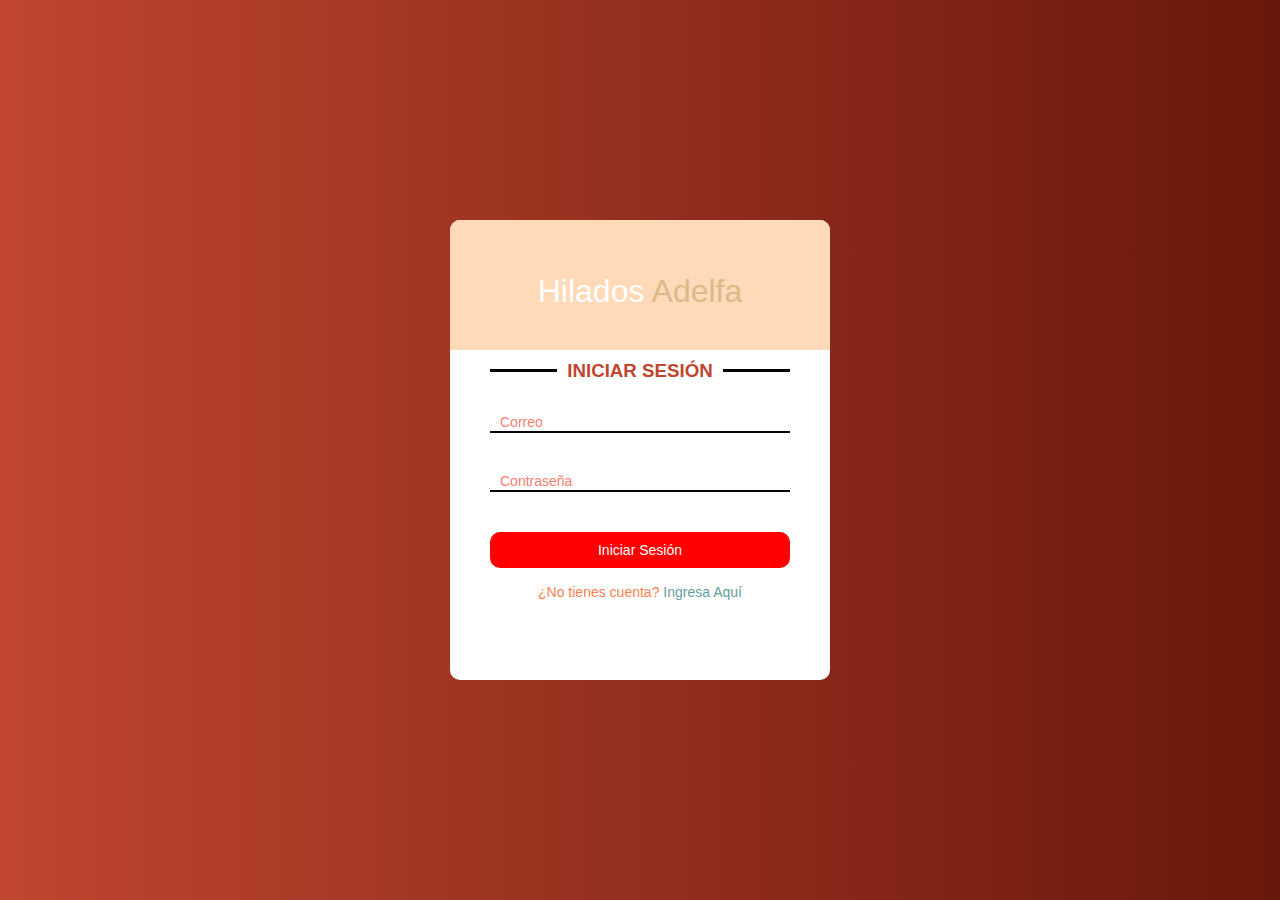
==== commit 48a0a5c9: "cambio index y carrito" ====
--- a/index.html
+++ b/index.html
@@ -4,165 +4,66 @@
     <meta charset="UTF-8">
     <meta http-equiv="X-UA-Compatible" content="IE=edge">
     <meta name="viewport" content="width=device-width, initial-scale=1.0">
-    <link href="https://cdn.jsdelivr.net/npm/bootstrap@5.1.3/dist/css/bootstrap.min.css" rel="stylesheet" integrity="sha384-1BmE4kWBq78iYhFldvKuhfTAU6auU8tT94WrHftjDbrCEXSU1oBoqyl2QvZ6jIW3" crossorigin="anonymous">
+    <title>Login - Registro</title>
     <link rel="stylesheet" href="./estilos.css">
-    <title>Javascript</title>
+   
 </head>
-<body >
-    <header class="container-fluid bg-dark  top-0">
-        <h2 class="text-secondary m-0 p-2">HILADOS ADELFA</h2>
-    <ul class="nav nav-pills mb-3 py-3 container" id="pills-tab" role="tablist">
+<body class="body-login">
+    <div class="cod-container">
+        <div class="form-header">
+            <img src="" alt="">
+            <h1>Hilados <span> Adelfa</span></h1>
+        </div>
         
-        <li class="nav-item" role="presentation">
-          <a class="nav-link active" id="pills-profile-tab" data-bs-toggle="pill" data-bs-target="#pills-profile" type="button" role="tab" aria-controls="pills-profile" aria-selected="false">Productos</a>
-        </li>
-        <li class="nav-item" role="presentation">
-          <a class="nav-link " id="pills-contact-tab" data-bs-toggle="pill" data-bs-target="#pills-contact" type="button" role="tab" aria-controls="pills-contact" aria-selected="false">Carrito</a>
-        </li>
-      </ul>
-    </header>
+        <div class="form-contenido">
+            <form action="./carrito.html" class="cod-form">
+                <div class="form-titulo">
+                    <h3>Iniciar Sesión</h3>
+                </div>
 
-    <div class="alert container position-sticky top-0 alert-primary hide" role="alert">
-       Producto Agregado!!
-    </div>
-    <div class="alert container position-sticky top-0 alert-danger remove" role="alert">
-        Producto Removido
-     </div>
-
+                <div class="input-grupo">
+                    <input type="email" class="form-input" name="form-input" id="correo">
+                    <label class="label" for="correo">Correo</label>
+                </div>
+                <div class="input-grupo">
+                    <input type="Contraseña"  class= "form-input" name="form-input" id="pass">
+                    <label class="label" for="pass">Contraseña</label>
+                </div>
+                <div class="input-grupo">
+                    <input type="Submit"  class= "form-input" value="Iniciar Sesión">
+                    <p>¿No tienes cuenta?<a href="#" class="alt-form">  Ingresa Aquí</a></p>
+                </div>
+            </form>
+        </div>
+            <div class="form-contenido">
+                <form action="./carrito.html" class="cod-form">
+                    <div class="form-titulo">
+                        <h3>Registrate</h3>
+                    </div>
     
-      <div class="tab-content" id="pills-tabContent">
-        <div class="tab-pane fade" id="pills-home" role="tabpanel" aria-labelledby="pills-home-tab">1</div>
-    
-    
-    
-        <div class="tab-pane fade show active" id="pills-profile" role="tabpanel" aria-labelledby="pills-profile-tab">
-            <h2 class=" h4 m-4 text-secondary">Productos</h2>
-            <div class="container">
-                <div class="row row-cols-sm-1 row-cols-md-2 row-cols-lg-3 row-cols-xl-4">
-                <div class="card shadow mb-1" style="width: 18rem;">
-                    <h5 class="card-title pt-2 text-center text-primary">Pantalón Bebé</h5>
-                    <img src="../Img/Img/Tejidos-indumentaria/Pantalon-bebe.png" height= 260px | class="card-img-top" alt="...">
-                    <div class="card-body">
-                        <h5 class="text-primary">Precio: <span class="precio">$ 1850</span></h5>       
-                        <div class="d-grid gap-2">
-                        <button class="btn btn-secondary button">Agregar 🛒</button> 
-                        </div>
+                    <div class="input-grupo">
+                        <input type="email" class="form-input" name="form-input" id="reg-correo">
+                        <label class="label" for="reg-correo">Correo</label>
                     </div>
-                </div>  
-                <div class="card shadow mb-1" style="width: 18rem;">
-                    <h5 class="card-title pt-2 text-center text-primary">Chaleco Bebé</h5>
-                    <img src="../Img/Img/Tejidos-indumentaria/Saco-bebe.jpeg" height= 260px class="card-img-top" alt="...">
-                    <div class="card-body">
-                        <h5 class="text-primary">Precio: <span class="precio">$ 1650</span></h5>       
-                        <div class="d-grid gap-2">
-                        <button class="btn btn-secondary button">Agregar 🛒</button> 
-                        </div>  
+                    <div class="input-grupo">
+                        <input type="Contraseña"  class= "form-input" name="form-input" id="reg-pass">
+                        <label class="label" for="reg-pass">Contraseña</label>
                     </div>
-                </div>
-                <div class="card shadow mb-1" style="width: 18rem;">
-                    <h5 class="card-title pt-2 text-center text-primary">Vestido</h5>
-                    <img src="../Img/Img/Tejidos-indumentaria/vestido-tejido.jpg" height= 260px class="card-img-top" alt="...">
-                    <div class="card-body">
-                        <h5 class="text-primary">Precio: <span class="precio">$ 2500</span></h5>       
-                        <div class="d-grid gap-2">
-                        <button class="btn btn-secondary button">Agregar 🛒</button> 
-                        </div>  
-                        
+                    <div class="input-grupo">
+                        <input type="Contraseña"  class= "form-input" name="form-input" id="reg-rep-pass">
+                        <label class="label" for="reg-rep-pass">Repetir Contraseña</label>
                     </div>
-                </div>
-                <div class="card shadow mb-1" style="width: 18rem;">
-                    <h5 class="card-title pt-2 text-center text-primary">Body Bebe</h5>
-                    <img src="../Img/Img/Tejidos-indumentaria/Body-tejido.jpg" height= 260px class="card-img-top" alt="...">
-                    <div class="card-body">
-                        <h5 class="text-primary">Precio: <span class="precio">$ 1600</span></h5>       
-                        <div class="d-grid gap-2">
-                        <button class="btn btn-secondary button">Agregar 🛒</button> 
-                        </div>  
+                    <div class="input-grupo">
+                        <input type="Submit"  class= "form-input" value="Registrate">
+                        <p>¿Ya tienes cuenta?<a href="#" class="alt-form">  Ingresa Aquí</a></p>
+                        <p class="warnings" id="warnings"></p>
                     </div>
-                </div>
-                <div class="card shadow mb-1" style="width: 18rem;">
-                    <h5 class="card-title pt-2 text-center text-primary">Body Bebe</h5>
-                    <img src="../Img/Img/Tejidos-indumentaria/Body-tejido.jpg" height= 260px class="card-img-top" alt="...">
-                    <div class="card-body">
-                        <h5 class="text-primary">Precio: <span class="precio">$ 1850</span></h5>       
-                        <div class="d-grid gap-2">
-                        <button class="btn btn-secondary button">Agregar 🛒</button> 
-                        </div>  
-                    </div>
-                </div>
-                <div class="card shadow mb-1" style="width: 18rem;">
-                    <h5 class="card-title pt-2 text-center text-primary">Body Bebe</h5>
-                        <img src="../Img/Img/Tejidos-indumentaria/Body-tejido.jpg" height= 260px class="card-img-top" alt="...">
-                        <div class="card-body">
-                            <h5 class="text-primary">Precio: <span class="precio">$ 1850</span></h5>       
-                            <div class="d-grid gap-2">
-                            <button class="btn btn-secondary button">Agregar 🛒</button> 
-                            </div> 
-                        </div>
-                </div>
-                <div class="card shadow mb-1" style="width: 18rem;">
-                    <h5 class="card-title pt-2 text-center text-primary">Body Bebe</h5>
-                    <img src="../Img/Img/Tejidos-indumentaria/Body-tejido.jpg" height= 260px class="card-img-top" alt="...">
-                    <div class="card-body">
-                        <h5 class="text-primary">Precio: <span class="precio">$ 1850</span></h5>       
-                        <div class="d-grid gap-2">
-                        <button class="btn btn-secondary button">Agregar 🛒</button> 
-                        </div>
-                    </div>
-            </div>
-            <div class="card shadow mb-1" style="width: 18rem;">
-                <h5 class="card-title pt-2 text-center text-primary">Body Bebe</h5>
-                <img src="../Img/Img/Tejidos-indumentaria/Body-tejido.jpg" height= 260px class="card-img-top" alt="...">
-                <div class="card-body">
-                    <h5 class="card-text">Precio: <span class="precio">$ 1850</span></h5>       
-                    <div class="d-grid gap-2">
-                    <button class="btn btn-secondary button">Agregar 🛒</button> 
-                    </div>
-                </div>
-            </div>
-                </div>
-            </div> 
-        </div>
-          
-        <div class="tab-pane fade carrito " id="pills-contact" role="tabpanel" aria-labelledby="pills-contact-tab">
-            <table class="table">
-                <thead>
-                  <tr class="text-primary">
-                    <th scope="col">#</th>
-                    <th scope="col">Productos</th>
-                    <th scope="col">Precio</th>
-                    <th scope="col">Cantidad</th>
-                  </tr>
-                </thead>
-                <tbody class="tbody">
-                  
-                </tbody>
-              </table>
-              <br><br>
-              <div class="row mx-4">
-                  <div class="col">
-                      <h3 class="itemCartTotal">Total: 0</h3>
-                 </div>
-                <div class="col d-flex justify-content-end">
-                    <button class="btn btn-success">COMPRAR</button>
-                </div> 
-                </div>
-              </div>
-
+                </form>
 
         </div>
-      </div>
-    
-    <!-- <div id="LogIn"> 
-    </div> -->
-    
-    <script src="https://cdn.jsdelivr.net/npm/bootstrap@5.1.3/dist/js/bootstrap.bundle.min.js" integrity="sha384-ka7Sk0Gln4gmtz2MlQnikT1wXgYsOg+OMhuP+IlRH9sENBO0LRn5q+8nbTov4+1p" crossorigin="anonymous"></script>
+    </div>
     <script src="https://code.jquery.com/jquery-3.6.0.min.js"></script>
     <script src="script.js"></script>
-    
+   </main> 
 </body>
-
-<footer class="bg-dark p-3 mt-5">
-   <p class="footer text-center m-0 text-muted">Hilados Adelfa</p>
-</footer>
 </html>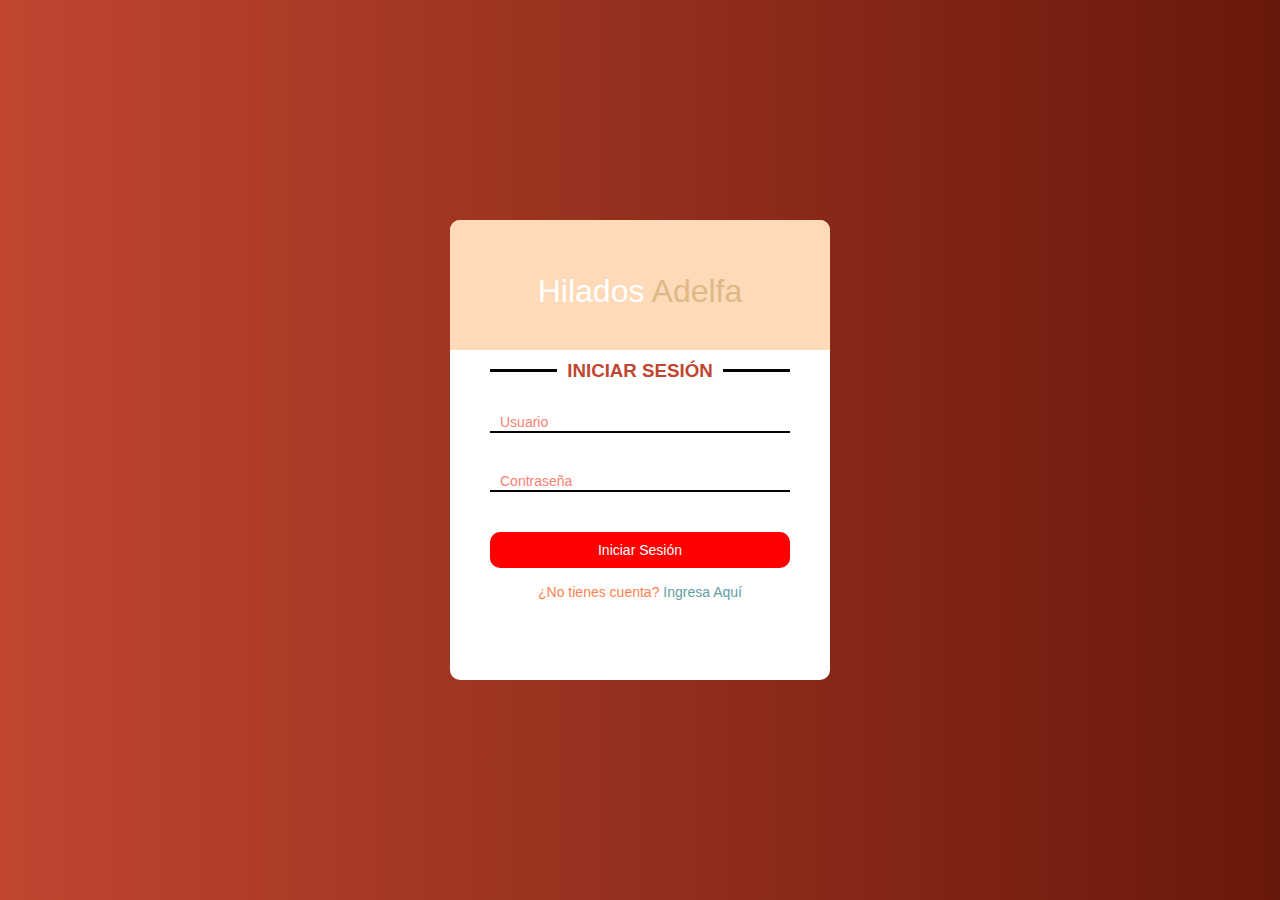
==== commit 0470ebbc: "arreglo  login" ====
--- a/index.html
+++ b/index.html
@@ -22,8 +22,8 @@
                 </div>
 
                 <div class="input-grupo">
-                    <input type="email" class="form-input" name="form-input" id="correo">
-                    <label class="label" for="correo">Correo</label>
+                    <input type="email" class="form-input" name="form-input" id="Usuario">
+                    <label class="label" for="usuario">Usuario</label>
                 </div>
                 <div class="input-grupo">
                     <input type="Contraseña"  class= "form-input" name="form-input" id="pass">
@@ -42,8 +42,8 @@
                     </div>
     
                     <div class="input-grupo">
-                        <input type="email" class="form-input" name="form-input" id="reg-correo">
-                        <label class="label" for="reg-correo">Correo</label>
+                        <input type="email" class="form-input" name="form-input" id="reg-usuario">
+                        <label class="label" for="reg-usuario">Usuaruo</label>
                     </div>
                     <div class="input-grupo">
                         <input type="Contraseña"  class= "form-input" name="form-input" id="reg-pass">
